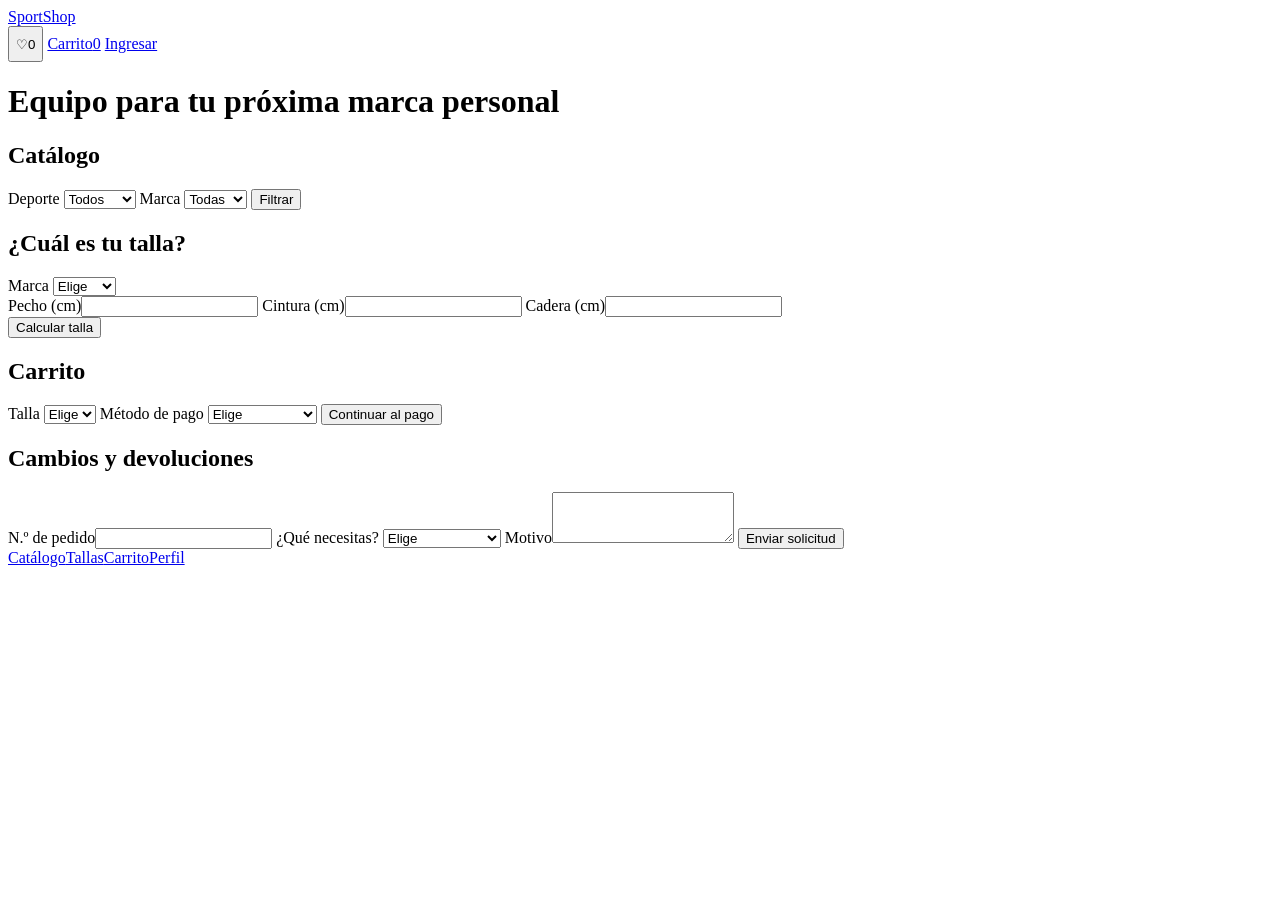
==== index.html @ eb549364 "Add initial index.html for SportShop website" ====
<!DOCTYPE html>
<html lang="es">
<head>
  <meta charset="utf-8">
  <meta name="viewport" content="width=device-width, initial-scale=1">
  <title>SportShop · Ropa deportiva</title>
  <link rel="stylesheet" href="css/styles.css?v=2">
  <script src="js/app.js?v=2" defer></script>
</head>
<body data-page="cliente">
  <header class="top">
    <a href="index.html">SportShop</a>
    <nav aria-label="Principal">
      <button class="btn sec" id="btnWish" aria-label="Lista de deseos" style="min-height:36px">♡<span class="badge" id="wishCount">0</span></button>
      <a href="#carrito">Carrito<span class="badge" id="cartCount">0</span></a>
      <a href="admin.php" id="lnkAdmin" hidden>Admin</a>
      <a href="login.html" id="lnkSesion">Ingresar</a>
    </nav>
  </header>

  <main>
    <h1>Equipo para tu próxima marca personal</h1>

    <!-- Búsqueda y filtrado -->
    <section aria-labelledby="t-cat" id="catalogo">
      <h2 id="t-cat">Catálogo</h2>
      <form id="filtros" class="row cols" novalidate>
        <label>Deporte
          <select name="deporte"><option value="">Todos</option><option>Fútbol</option><option>Running</option><option>Tenis</option><option>Fitness</option></select>
        </label>
        <label>Marca
          <select name="marca"><option value="">Todas</option><option>Nike</option><option>Adidas</option><option>Puma</option></select>
        </label>
        <button class="btn" type="submit">Filtrar</button>
      </form>
      <div class="grid" id="productos" aria-live="polite" style="margin-top:12px"></div>
    </section>

    <!-- Guía interactiva de tallas -->
    <section aria-labelledby="t-talla" id="tallas">
      <h2 id="t-talla">¿Cuál es tu talla?</h2>
      <form id="formTalla" novalidate>
        <label>Marca
          <select name="marca" required><option value="">Elige</option><option>Nike</option><option>Adidas</option><option>Puma</option></select>
          <span class="error"></span>
        </label>
        <div class="row cols">
          <label>Pecho (cm)<input name="pecho" type="number" inputmode="numeric" required><span class="error"></span></label>
          <label>Cintura (cm)<input name="cintura" type="number" inputmode="numeric" required><span class="error"></span></label>
          <label>Cadera (cm)<input name="cadera" type="number" inputmode="numeric" required><span class="error"></span></label>
        </div>
        <button class="btn" type="submit">Calcular talla</button>
        <p class="msg" id="resTalla" hidden></p>
      </form>
    </section>

    <!-- Carrito y checkout -->
    <section aria-labelledby="t-car" id="carrito">
      <h2 id="t-car">Carrito</h2>
      <ul class="items" id="listaCarrito"></ul>
      <p id="totalCarrito" style="text-align:right;font-weight:800;margin-top:8px"></p>
      <button class="btn sec" id="btnVaciar" type="button" style="margin-top:8px" hidden>Vaciar carrito</button>
      <form id="formPago" novalidate style="margin-top:12px">
        <label>Talla
          <select name="talla" required><option value="">Elige</option><option>S</option><option>M</option><option>L</option><option>XL</option></select><span class="error"></span>
        </label>
        <label>Método de pago
          <select name="metodo" required>
            <option value="">Elige</option><option value="tarjeta">Tarjeta</option>
            <option value="transferencia">Transferencia</option><option value="billetera_digital">Billetera digital</option>
          </select><span class="error"></span>
        </label>
        <button class="btn" type="submit">Continuar al pago</button>
        <p class="msg" id="resPago" hidden></p>
      </form>
    </section>

    <!-- Perfil: devoluciones y cambios -->
    <section aria-labelledby="t-dev" id="perfil">
      <h2 id="t-dev">Cambios y devoluciones</h2>
      <form id="formDev" novalidate>
        <label>N.º de pedido<input name="pedido_id" inputmode="numeric" required><span class="error"></span></label>
        <label>¿Qué necesitas?
          <select name="tipo" required>
            <option value="">Elige</option><option value="cambio_talla">Cambiar talla</option>
            <option value="cambio_prenda">Cambiar prenda</option><option value="reembolso">Reembolso</option>
          </select><span class="error"></span>
        </label>
        <label id="lblNueva" hidden>Talla nueva
          <select name="talla_nueva"><option value="">Elige</option><option>S</option><option>M</option><option>L</option><option>XL</option></select><span class="error"></span>
        </label>
        <label>Motivo<textarea name="motivo" rows="3" required></textarea><span class="error"></span></label>
        <button class="btn" type="submit">Enviar solicitud</button>
        <p class="msg" id="resDev" hidden></p>
      </form>
    </section>
  </main>

  <nav class="bar" aria-label="Acceso rápido">
    <a href="#catalogo">Catálogo</a><a href="#tallas">Tallas</a><a href="#carrito">Carrito</a><a href="#perfil">Perfil</a>
  </nav>
</body>
</html>
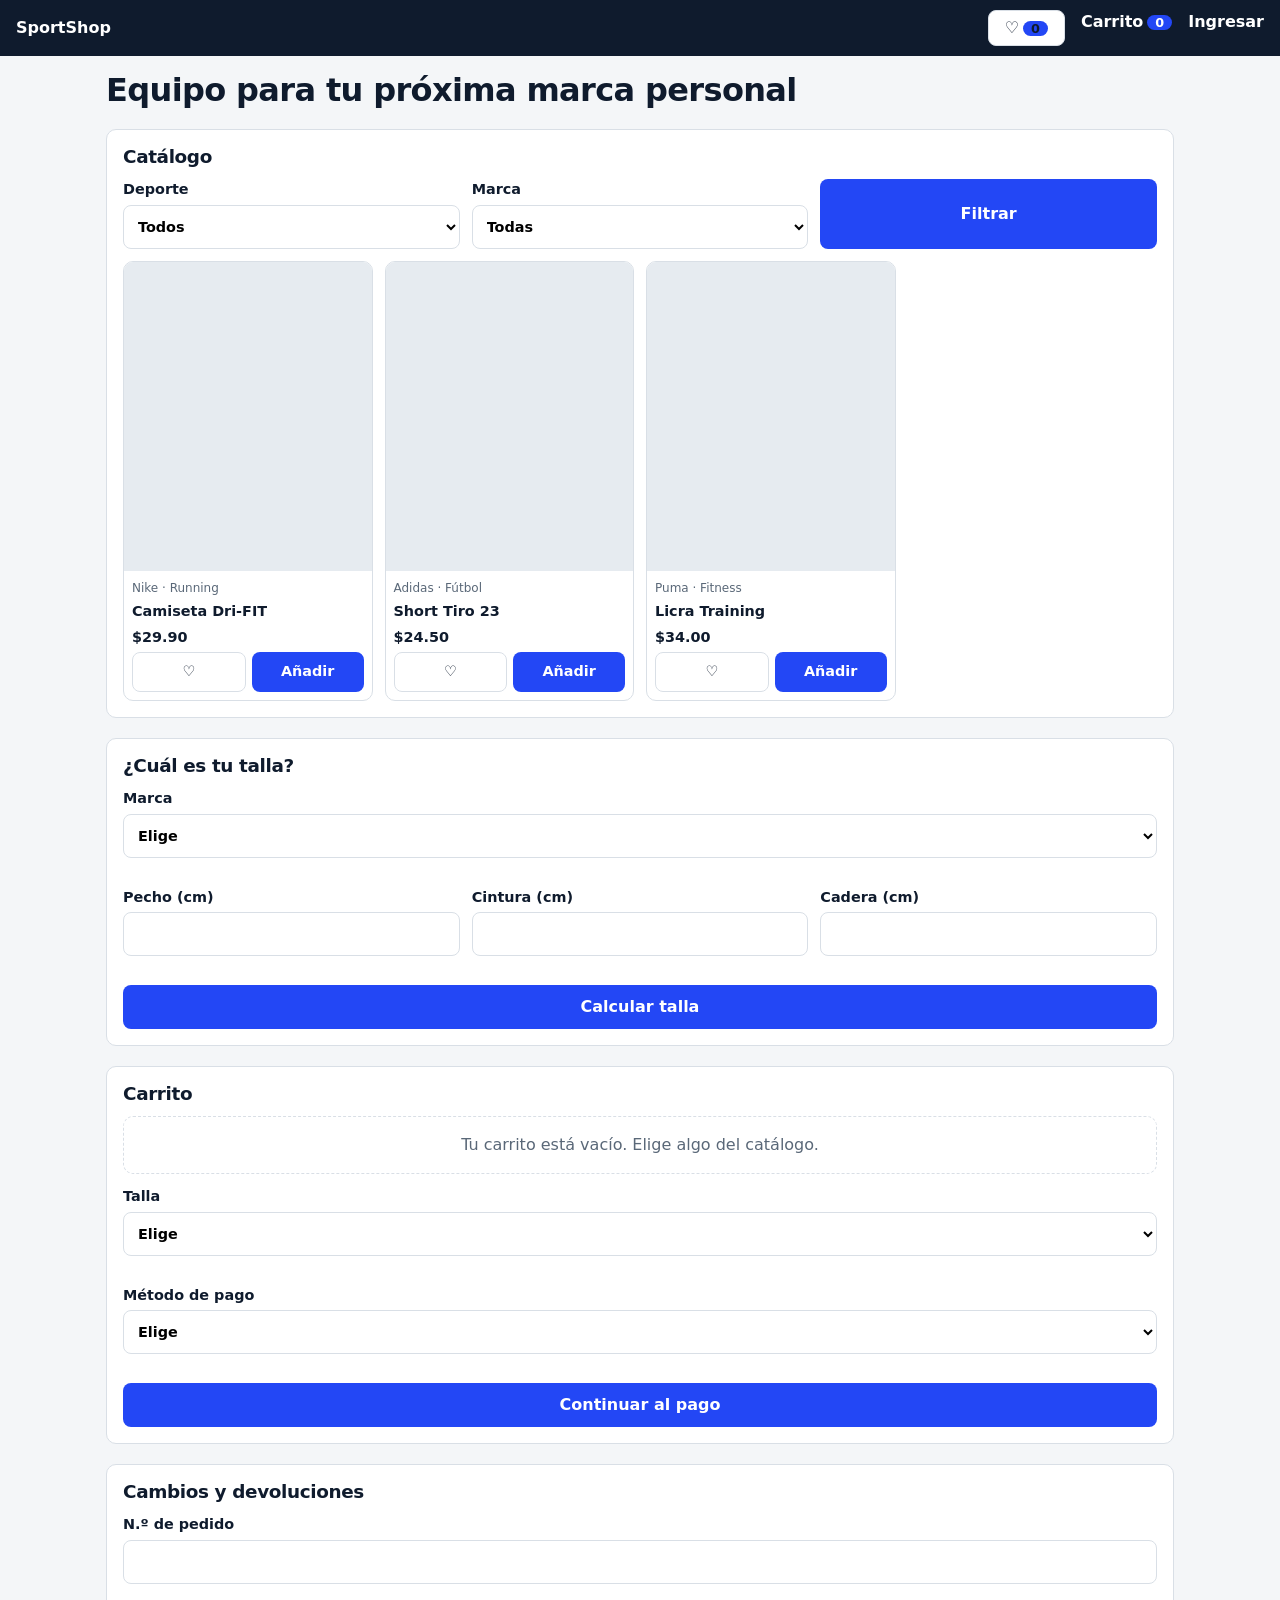
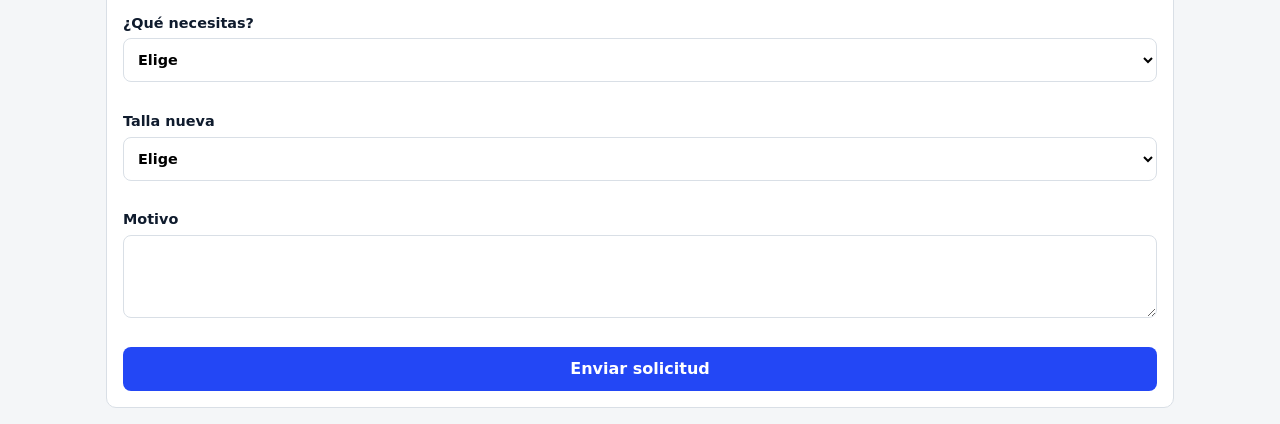
==== commit 7f4b588b: "Update index.html" ====
--- a/index.html
+++ b/index.html
@@ -4,8 +4,8 @@
   <meta charset="utf-8">
   <meta name="viewport" content="width=device-width, initial-scale=1">
   <title>SportShop · Ropa deportiva</title>
-  <link rel="stylesheet" href="css/styles.css?v=2">
-  <script src="js/app.js?v=2" defer></script>
+  <link rel="stylesheet" href="styles.css?v=2">
+  <script src="app.js?v=2" defer></script>
 </head>
 <body data-page="cliente">
   <header class="top">
--- a/styles.css
+++ b/styles.css
@@ -0,0 +1,89 @@
+/* SportShop · Mobile-First. Base = móvil; @media (min-width) amplía. Sin fuentes externas (carga rápida). */
+:root{
+  --ink:#0F1B2D; --paper:#F4F6F8; --card:#fff; --line:#D9DFE6;
+  --blue:#2347F5; --ok:#12805C; --err:#C62828; --muted:#5A6878;
+  --r:10px; --gap:12px;
+  font-family:system-ui,-apple-system,"Segoe UI",Roboto,sans-serif;
+}
+*{box-sizing:border-box;margin:0}
+body{background:var(--paper);color:var(--ink);line-height:1.5;padding-bottom:64px}
+img{max-width:100%;display:block}
+h1,h2{font-weight:800;letter-spacing:-.02em;line-height:1.15}
+h1{font-size:1.5rem} h2{font-size:1.15rem;margin-bottom:var(--gap)}
+:focus-visible{outline:3px solid var(--blue);outline-offset:2px}
+
+/* Cabecera pegajosa */
+.top{position:sticky;top:0;z-index:5;display:flex;align-items:center;justify-content:space-between;
+  padding:10px 16px;background:var(--ink);color:#fff}
+.top a,.top button{color:#fff;text-decoration:none;font-weight:700}
+.top nav{display:flex;gap:16px}
+.badge{background:var(--blue);border-radius:99px;padding:0 8px;font-size:.8rem;margin-left:4px}
+
+main{padding:16px;display:grid;gap:20px;max-width:1100px;margin:auto}
+section{background:var(--card);border:1px solid var(--line);border-radius:var(--r);padding:16px}
+
+/* Formularios: objetivos táctiles ≥ 44px */
+form{display:grid;gap:var(--gap)}
+label{display:grid;gap:4px;font-size:.9rem;font-weight:600}
+input,select,textarea,.btn{font:inherit;min-height:44px;border-radius:8px}
+input,select,textarea{border:1px solid var(--line);padding:8px 10px;width:100%;background:#fff}
+input[aria-invalid="true"],select[aria-invalid="true"],textarea[aria-invalid="true"]{border-color:var(--err)}
+.error{color:var(--err);font-size:.8rem;font-weight:500;min-height:1em}
+.btn{border:0;background:var(--blue);color:#fff;font-weight:700;padding:0 16px;cursor:pointer}
+.btn.sec{background:#fff;color:var(--ink);border:1px solid var(--line)}
+.btn.danger{background:var(--err)}
+.btn.ok{background:var(--ok);color:#fff}
+.msg{padding:10px;border-radius:8px;font-size:.9rem}
+.msg.ok{background:#E3F4EC;color:var(--ok)} .msg.bad{background:#FBE9E9;color:var(--err)}
+.row{display:grid;gap:var(--gap)}
+
+/* Catálogo */
+.grid{display:grid;grid-template-columns:repeat(2,1fr);gap:var(--gap)}
+.prod{border:1px solid var(--line);border-radius:var(--r);overflow:hidden;background:#fff;display:flex;flex-direction:column}
+.prod img,.ph{aspect-ratio:4/5;width:100%;object-fit:cover;background:#E6EBF0}
+.prod div{padding:8px;display:grid;gap:4px;font-size:.9rem}
+.prod .price{font-weight:800}
+.prod small{color:var(--muted)}
+.acts{display:flex;gap:6px}.acts .btn{flex:1;min-height:40px;padding:0 6px}
+
+/* Admin: lista tipo tarjeta en móvil, tabla en escritorio */
+.kpis{display:grid;grid-template-columns:repeat(3,1fr);gap:var(--gap);text-align:center}
+.kpis b{display:block;font-size:1.4rem}
+.items{display:grid;gap:var(--gap);list-style:none;padding:0}
+.items li{display:grid;grid-template-columns:56px 1fr auto;gap:10px;align-items:center;border:1px solid var(--line);border-radius:var(--r);padding:8px}
+.items img,.items .ph{width:56px;height:56px;aspect-ratio:1;border-radius:8px;object-fit:cover}
+.items .low{color:var(--err);font-weight:700}
+
+/* Barra inferior móvil (acciones rápidas) */
+.bar{position:fixed;bottom:0;inset-inline:0;display:flex;background:#fff;border-top:1px solid var(--line)}
+.bar a{flex:1;text-align:center;padding:12px 0;text-decoration:none;color:var(--ink);font-weight:700;font-size:.85rem}
+
+/* Tablet / escritorio */
+@media (min-width:768px){
+  h1{font-size:2rem}
+  .grid{grid-template-columns:repeat(4,1fr)}
+  .row.cols{grid-template-columns:repeat(3,1fr)}
+  main.split{grid-template-columns:1fr 2fr;align-items:start}
+  .bar{display:none} body{padding-bottom:0}
+}
+@media (prefers-reduced-motion:reduce){*{transition:none!important;animation:none!important}}
+
+/* Carrito: imagen | nombre | precio | quitar */
+#listaCarrito li{grid-template-columns:56px 1fr auto auto}
+#listaCarrito .btn{min-height:36px;padding:0 12px}
+.items li.vacio,#listaCarrito li.vacio{display:block;text-align:center;color:var(--muted);padding:16px;border-style:dashed}
+
+/* Pedidos (admin): tarjeta en móvil, fila de 5 columnas en escritorio */
+.ped{list-style:none;padding:0;display:grid;gap:var(--gap)}
+.ped li{border:1px solid var(--line);border-radius:var(--r);padding:12px;display:grid;gap:8px;font-size:.9rem}
+.ped small{color:var(--muted)}
+.tag{display:inline-block;border:1px solid var(--ink);border-radius:99px;padding:0 10px;font-size:.75rem;font-weight:700;text-transform:capitalize}
+.tag.tag-aprobada{background:#E3F4EC;color:var(--ok);border-color:var(--ok)}
+.tag.tag-rechazada{background:#FBE9E9;color:var(--err);border-color:var(--err)}
+.tag.tag-solicitada{background:#FFF8E1;color:#9A6700;border-color:#FBC02D}
+.tag.tag-reembolso{background:#EBF3FF;color:var(--blue);border-color:var(--blue)}
+.tag.tag-cambio_prenda,.tag.tag-cambio_talla{background:#F3E8FF;color:#6B21A8;border-color:#D8B4FE}
+.ped li.vacio{display:block;text-align:center;color:var(--muted);padding:16px;border-style:dashed}
+.ped li .acts{display:flex;gap:6px;flex-wrap:wrap}
+.ped li .acts .btn{min-height:34px;padding:0 10px;font-size:.8rem}
+@media (min-width:768px){.ped li{grid-template-columns:120px 1.4fr 1.6fr 1fr auto;align-items:center;gap:16px}}
